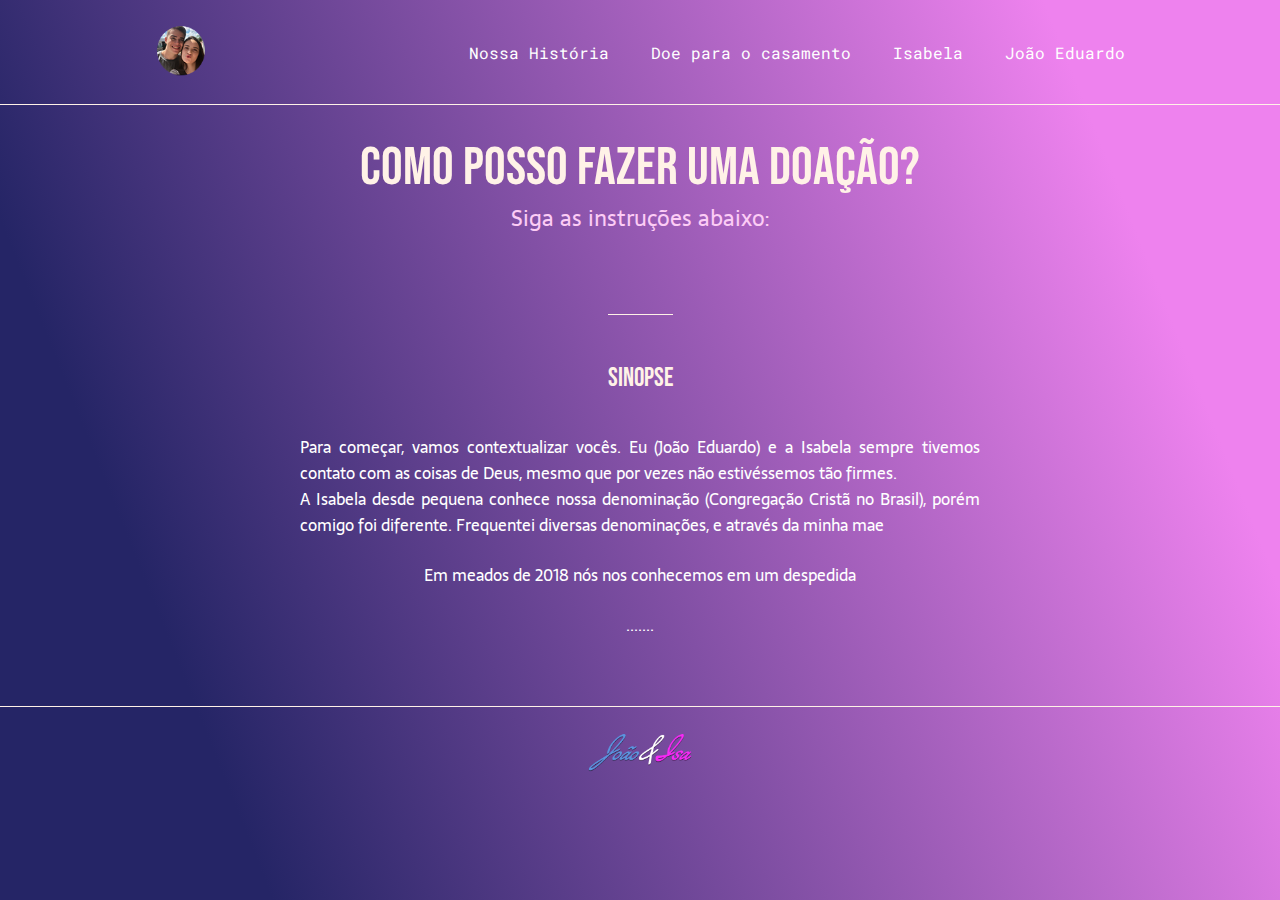
==== doe.html @ 39dba3bf "Add files via upload" ====
<!DOCTYPE html>
<html lang="pt-BR">

<head>
    <meta charset="UTF-8">
    <meta name="viewport" content="width=device-width, user-scalable=0">
    <meta description="Isabela, você é tudo pra mim!">
    <link rel="stylesheet" type="text/css" href="styledoe.css" >
    <title>Isabela e João - O nosso sonho</title>
    <script type="text/javascript"></script>
</head>

<body>
    <header class="cabecalho">
        <a href="index.html">
            <img class="cabecalho-imagem" src="logo.png" alt="Logo do Casal mais Lindo">
        </a>
        <nav class="cabecalho-menu">
            <a class="cabecalho-menu-item1" href="historia.html">Nossa História</a>
            <a class="cabecalho-menu-item2" href="doe.html">Doe para o casamento</a>
            <a class="cabecalho-menu-item3">Isabela</a>
            <a class="cabecalho-menu-item4">João Eduardo</a>
        </nav>
    </header>

    <main class="conteudo">
        <section class="conteudo-principal">
            <div class="conteudo-principal-escrito">
                <h1 class="conteudo-principal-escrito-titulo">Como posso fazer uma doação?</h1>
                <h2 class="conteudo-principal-escrito-subtitulo">Siga as instruções abaixo:</h2>
            </div>
            
        </section>

        <section class="conteudo-secundario">
            <h3 class="conteudo-secundario-titulo">SINOPSE</h3>
            <p class="conteudo-secundario-paragrafo">
                Para começar, vamos contextualizar vocês. Eu (João Eduardo) e a Isabela sempre tivemos contato com as coisas de Deus, mesmo que por vezes não estivéssemos tão firmes. <br>
                A Isabela desde pequena conhece nossa denominação (Congregação Cristã no Brasil), porém comigo foi diferente. Frequentei diversas denominações, e através da minha mae 
            </p>
            <p class="conteudo-secundario-paragrafo">Em meados de 2018 nós nos conhecemos em um despedida</p>
            <p class="conteudo-secundario-paragrafo">.......</p>
        </section>
    </main>

    <footer class="rodape">
        <img class="rodape-imagem" src="amorfooter.png">
    </footer>
</body>

</html>
---- styledoe.css ----
@import url('https://fonts.googleapis.com/css2?family=Bebas+Neue&family=Fruktur&family=Roboto+Mono:wght@400;700&family=Sarala:wght@400;700&display=swap');

* {
    margin: 0;
    padding: 0;
    box-sizing: border-box;
    text-decoration: none;
}

body {
    position: relative;
    height: 100vh;
    width: 100vw;
    font-size: 100%;
    background: linear-gradient(68.15deg, #252566 16.62%, #EE82EE 85.61%);
}

.cabecalho {
    display: flex;
    flex-direction: row;
    align-items: center;
    justify-content: space-around;
    padding: 24px;
}

.cabecalho-imagem {
    height: 52px;
}

.cabecalho-menu {
    display: flex;
    gap: 42px;
}

.cabecalho-menu-item1, .cabecalho-menu-item2, .cabecalho-menu-item3, .cabecalho-menu-item4 {
    color: rgb(255, 255, 255);
    font-family: 'Roboto Mono', monospace;
    font-weight: 400;
    font-size: 16px;
}

.cabecalho-menu-item1:hover {
    color: #f315a5
}
.cabecalho-menu-item2:hover {
    color: #f315a5
}
.cabecalho-menu-item3:hover {
    color: #f315a5
}
.cabecalho-menu-item4:hover {
    color: #f315a5
}

.conteudo {
    border-top: 0.4px solid #FFF2E7;
    border-bottom: 0.5px;
    margin-bottom: 68px;
}

.conteudo-principal {
    display: flex;
    flex-direction: row;
    align-items: center;
    justify-content: space-around;
}

.conteudo-principal-escrito {
    display: flex;
    flex-direction: column;
    border-top: 400px;
} 

.conteudo-principal-escrito-titulo {
    font-family: 'Bebas Neue', cursive;
    font-weight: 400;
    font-size: 54px;
    color: #fff2E7;
    padding-top: 30px;
} 

.conteudo-principal-escrito-subtitulo {
    font-family: 'Sarala', sans-serif;
    font-weight: 400;
    font-size: 22px;
    text-align: center;
    margin-top: 0;
    padding-bottom: 30px;
    color:	#fcccf5;
}

.conteudo-principal-escrito-botao {
    background-color: #eb3ece;
    width: 185px;
    height: 47px;
    color: #fff2e7;
    border: none;
    box-shadow: 4px 5px 4px rgba(0, 0, 0, 0.25);
    border-radius: 75px;
    font-family: 'Roboto Mono', monospace;
    font-weight: 400;
    font-size: 20px;
    gap: 12px;
  
}

.conteudo-principal-escrito-botao:hover {
    background-color: #af058a
}

.conteudo-principal-imagem {
    height: 430px;
}

.conteudo-secundario {
    display: flex;
    flex-direction: column;
    align-items: center;
    gap: 24px;
    margin-top: 48px;
}

.conteudo-secundario-titulo {
    border-top: 0.4px solid #FFF2E7;
    padding-top: 48px;
    font-family: 'Bebas Neue', cursive;
    font-weight: 400;
    font-size: 26px;
    color: #fff2e7;
    margin-bottom: 16px;
}

.conteudo-secundario-paragrafo {
    font-family: 'Sarala', sans-serif;
    font-weight: 300;
    font-size: 16px;
    color: #ffffff;
    padding-left: 300px;
    padding-right: 300px;
    text-align:justify;
}

.rodape {
    padding: 22px;
    border-top: 0.4px solid #FFF2E7;
}

.rodape-imagem {
    height: 48px;
    display: block;
    margin: 0 auto;

}
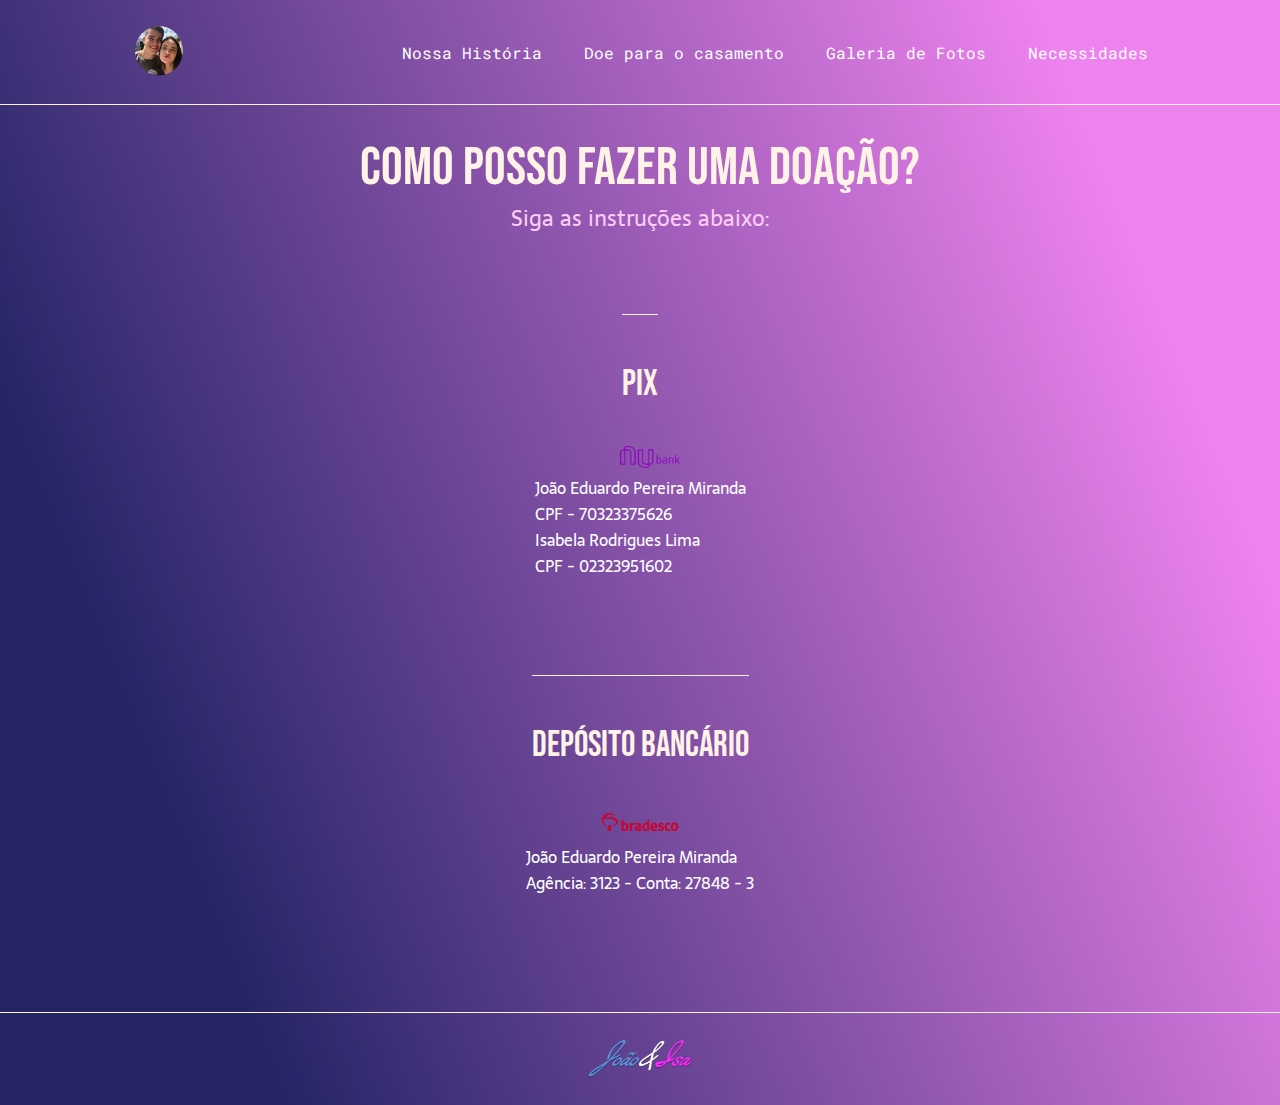
==== commit 0d1b49b0: "Add files via upload" ====
--- a/doe.html
+++ b/doe.html
@@ -18,8 +18,8 @@
         <nav class="cabecalho-menu">
             <a class="cabecalho-menu-item1" href="historia.html">Nossa História</a>
             <a class="cabecalho-menu-item2" href="doe.html">Doe para o casamento</a>
-            <a class="cabecalho-menu-item3">Isabela</a>
-            <a class="cabecalho-menu-item4">João Eduardo</a>
+            <a class="cabecalho-menu-item3" href="isa.html">Galeria de Fotos</a>
+            <a class="cabecalho-menu-item4" href="joao.html">Necessidades</a>
         </nav>
     </header>
 
@@ -33,14 +33,27 @@
         </section>
 
         <section class="conteudo-secundario">
-            <h3 class="conteudo-secundario-titulo">SINOPSE</h3>
+            <h3 class="conteudo-secundario-titulo">PIX</h3>
             <p class="conteudo-secundario-paragrafo">
-                Para começar, vamos contextualizar vocês. Eu (João Eduardo) e a Isabela sempre tivemos contato com as coisas de Deus, mesmo que por vezes não estivéssemos tão firmes. <br>
-                A Isabela desde pequena conhece nossa denominação (Congregação Cristã no Brasil), porém comigo foi diferente. Frequentei diversas denominações, e através da minha mae 
+                <img class="nubank" src="logonu.png"><br>
+                <strong>João Eduardo Pereira Miranda</strong><br> CPF - 70323375626<br>
+                <strong>Isabela Rodrigues Lima</strong><br>CPF - 02323951602
             </p>
-            <p class="conteudo-secundario-paragrafo">Em meados de 2018 nós nos conhecemos em um despedida</p>
-            <p class="conteudo-secundario-paragrafo">.......</p>
+            <p class="conteudo-secundario-paragrafo"></p>
+            <p class="conteudo-secundario-paragrafo"></p>
         </section>
+
+        <section class="conteudo-secundario">
+            <h3 class="conteudo-secundario-titulo">DEPÓSITO BANCÁRIO</h3>
+            <p class="conteudo-secundario-paragrafo">
+                <img class="bradesco" src="logobradesco.png"><br>
+                <strong>João Eduardo Pereira Miranda</strong><br>
+                <strong>Agência:</strong> 3123 - <strong>Conta:</strong> 27848 - 3
+            </p>
+            <p class="conteudo-secundario-paragrafo"></p>
+            <p class="conteudo-secundario-paragrafo"></p>
+        </section>
+
     </main>
 
     <footer class="rodape">
--- a/styledoe.css
+++ b/styledoe.css
@@ -8,9 +8,9 @@
 }
 
 body {
-    position: relative;
-    height: 100vh;
-    width: 100vw;
+    position:relative;
+    height: 100%;
+    width: 100%;
     font-size: 100%;
     background: linear-gradient(68.15deg, #252566 16.62%, #EE82EE 85.61%);
 }
@@ -25,6 +25,12 @@
 
 .cabecalho-imagem {
     height: 52px;
+}
+.cabecalho-imagem:hover {
+    -webkit-transform: scale(1.3);
+    -ms-transform: scale(1.3);
+    transform: scale(1.3);
+    transition: all 0.4s linear;
 }
 
 .cabecalho-menu {
@@ -116,6 +122,7 @@
     display: flex;
     flex-direction: column;
     align-items: center;
+    justify-content: center;
     gap: 24px;
     margin-top: 48px;
 }
@@ -125,7 +132,7 @@
     padding-top: 48px;
     font-family: 'Bebas Neue', cursive;
     font-weight: 400;
-    font-size: 26px;
+    font-size: 36px;
     color: #fff2e7;
     margin-bottom: 16px;
 }
@@ -150,4 +157,18 @@
     display: block;
     margin: 0 auto;
 
+}
+
+.nubank {
+    background-size: auto;
+    height: 22px;
+    width: 60px;
+    margin-left: 85px;
+}
+.bradesco {
+    display: inline-block;
+    background-size: auto;
+    height: 30px;
+    width: 90px;
+    margin-left: 68px;
 }